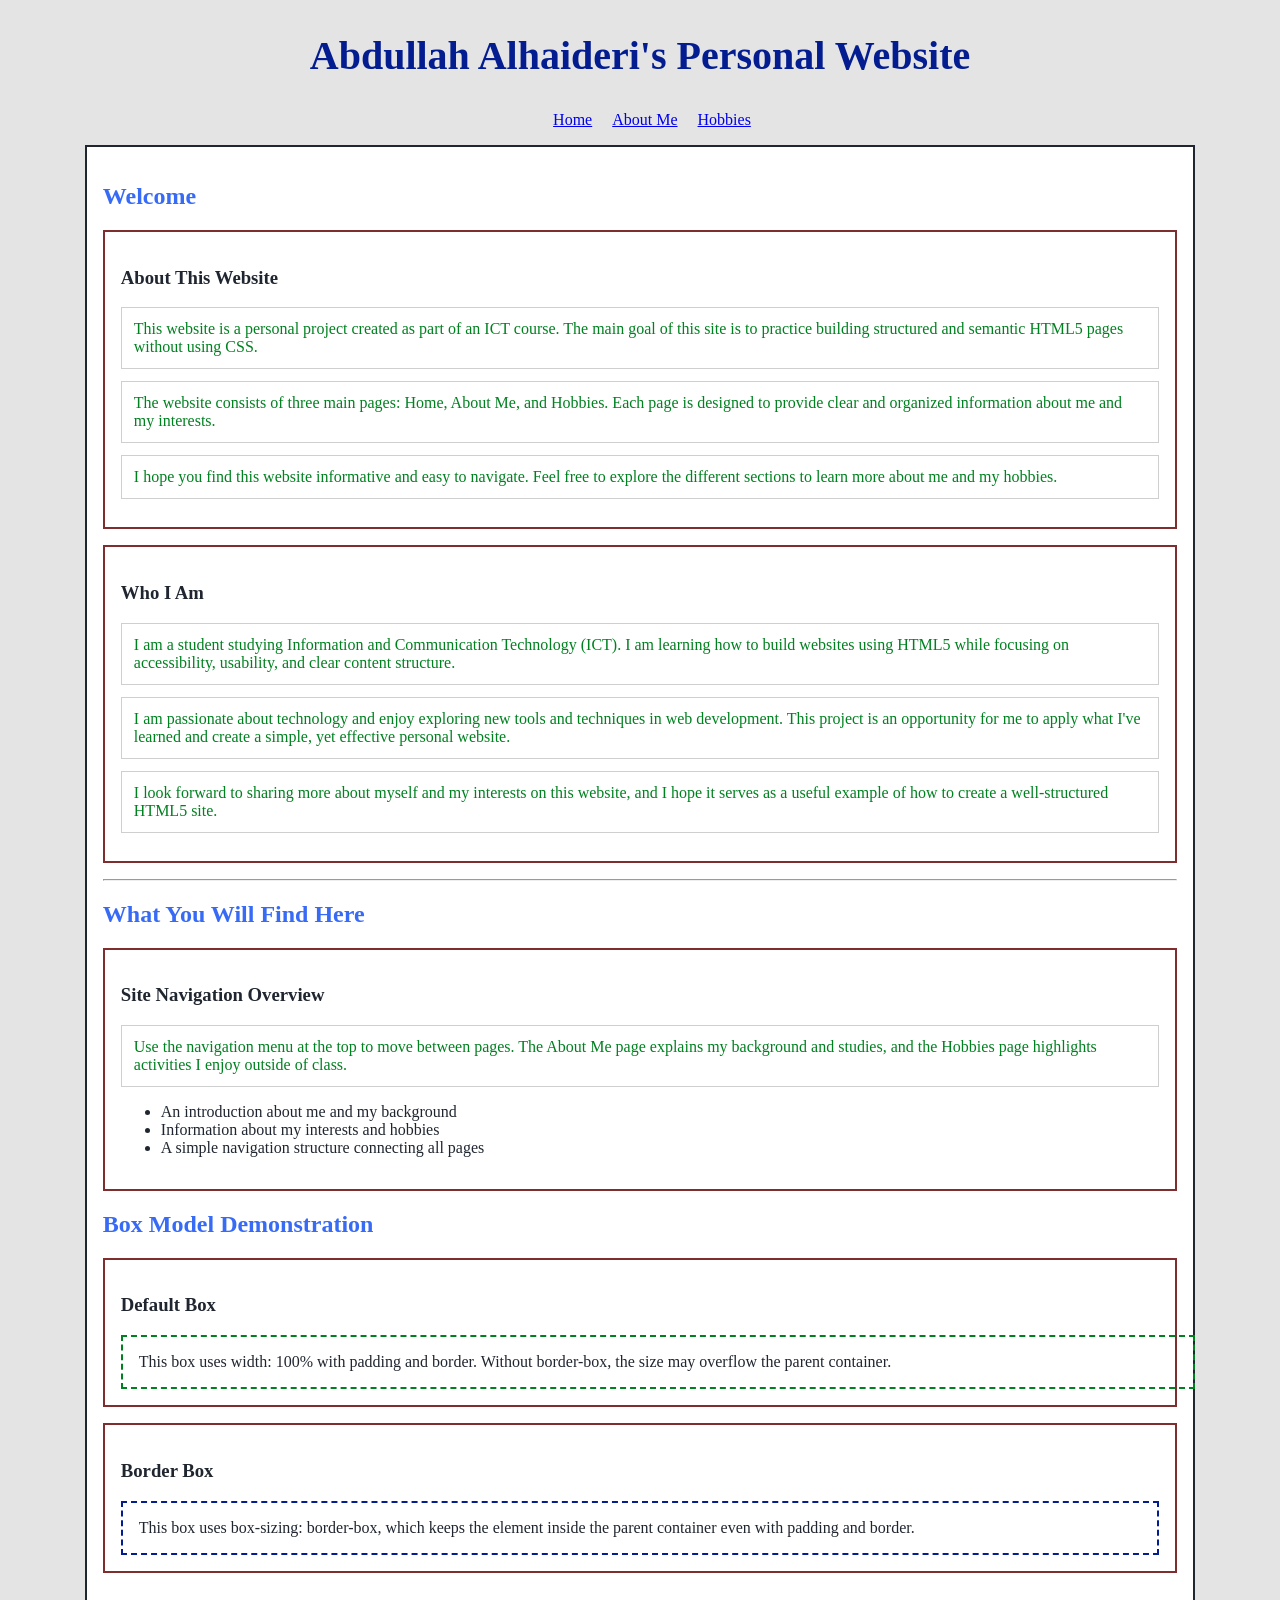
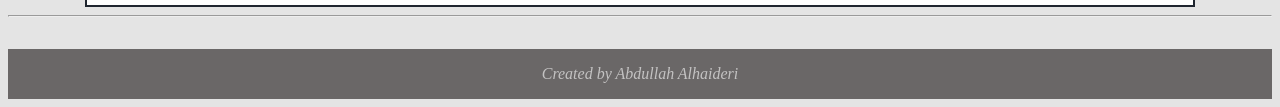
==== index.html @ c64aefee "added margins and borders" ====
<!DOCTYPE html>
<html lang="en">
<head>
    <meta charset="UTF-8">
    <meta name="viewport" content="width=device-width, initial-scale=1.0">
    <meta name="author" content="Abdullah Alhaideri">
    <meta name="description" content="A simple personal website built with HTML5 semantic elements.">
    <title>Abdullah Alhaideri - Home</title>
    <base href="https://abod859.github.io/web_dev_2026/">
    <link rel="stylesheet" href="css/style.css">
</head>


<body>
     <header>

        <h1>Abdullah Alhaideri's Personal Website</h1>
        <nav>
            <ul>
            <li><a href="index.html">Home</a></li> 
            <li><a href="about.html">About Me</a></li>  
            <li><a href="hobbies.html">Hobbies</a></li> 
            </ul>
        </nav>
    </header>
    

    <main>
        <article>
            <header>
                <h2>Welcome</h2>
            </header>

            <section>
                <h3>About This Website</h3>
                <p>
                    This website is a personal project created as part of an ICT course. The main goal of this site
                    is to practice building structured and semantic HTML5 pages without using CSS.
                </p>
                <p>
                    The website consists of three main pages: Home, About Me, and Hobbies. Each page is designed to
                    provide clear and organized information about me and my interests.
                </p>
                <p>
                    I hope you find this website informative and easy to navigate. Feel free to explore the different
                    sections to learn more about me and my hobbies.
                </p>
            </section>

            <section>
                <h3>Who I Am</h3>
                <p>
                    I am a student studying Information and Communication Technology (ICT). I am learning how to build
                    websites using HTML5 while focusing on accessibility, usability, and clear content structure.
                </p>
                <p>
                    I am passionate about technology and enjoy exploring new tools and techniques in web development.
                    This project is an opportunity for me to apply what I've learned and create a simple, yet effective
                    personal website.
                </p>
                <p>
                    I look forward to sharing more about myself and my interests on this website, and I hope it serves
                    as a useful example of how to create a well-structured HTML5 site.
                </p>

            </section>
        </article>
        <hr>
        <article>
            <header>
                <h2>What You Will Find Here</h2>
            </header>

            <section>
                <h3>Site Navigation Overview</h3>
                <p>
                    Use the navigation menu at the top to move between pages. 
                    The About Me page explains my background and studies, and the Hobbies page highlights activities I enjoy outside of class.
                </p>
                <ul>
                    <li>An introduction about me and my background</li>
                    <li>Information about my interests and hobbies</li>
                    <li>A simple navigation structure connecting all pages</li>
                </ul>
            </section>
        </article>

           <header>
        <h2>Box Model Demonstration</h2>
            </header>

        <section>
         <h3>Default Box</h3>
        <div class="child-default">
          This box uses width: 100% with padding and border. Without border-box, the size may overflow the parent container.
         </div>
         </section>

         <section>
      <h3>Border Box</h3>
         <div class="child-borderbox">
      This box uses box-sizing: border-box, which keeps the element inside the parent container even with padding and border.
        </div>
        </section>

        </article>
    </main>
    <hr>
    <footer>
        <address>
            Created by Abdullah Alhaideri<br>              
        </address>
    </footer>
</body>
</html>
---- css/style.css ----
body {
  background-color: #e4e4e4fd;
  color: #202630;
  font-size: 1rem; 
}

h1 {
  color: #031d91;
  font-size: 2.5rem;
  font-weight: bold;
  text-align: center;
  margin: 2rem 0;
}

h2 {
  color: #0746f3ce;
}




nav a:hover{
  color: #a84f25;

}



nav > ul {
  background-color: #e4e4e4fd;
  list-style-type: none;
  text-align: center;
}
nav > ul > li {
  display: inline-block;
  margin-right: 1rem;
}



.highlight {
  background-color: #ffffff;
  color: #7c2d12;
}

#site-title {
  color: #7e2e2e;
}



/*
* {
  border: 1px solid black;
}
*/


main {
  width: 85%;
  margin: 0 auto;
  border: 2px solid #202630;
  padding: 1rem;
  background-color: #ffffff;
}


/* Section boxes
*/

section {
  border: 2px solid #7e2e2e;
  padding: 1rem;
  margin: 1rem 0;
}


/* Paragraph spacing example
*/

p {
  border: 1px solid #cfcfcf;
  padding: 0.75rem;
  margin: 0.75rem 0;
  color: #008120;

}



.nested-demo {
  border: 2px solid #0746f3ce;
  padding: 1rem;
  margin: 1rem 0;
  background-color: #f9fafb;
}


.child-default {
  width: 100%;
  padding: 1rem;
  border: 2px dashed #008120;
}


/* Using border-box */

.child-borderbox {
  width: 100%;
  padding: 1rem;
  border: 2px dashed #031d91;
  box-sizing: border-box;
}



/* Footer styling */
footer {
  background-color: #0803038c;
  color: #ffffff99;
  text-align: center;
  margin: 2rem 0 0 0;
  padding: 1rem;
}
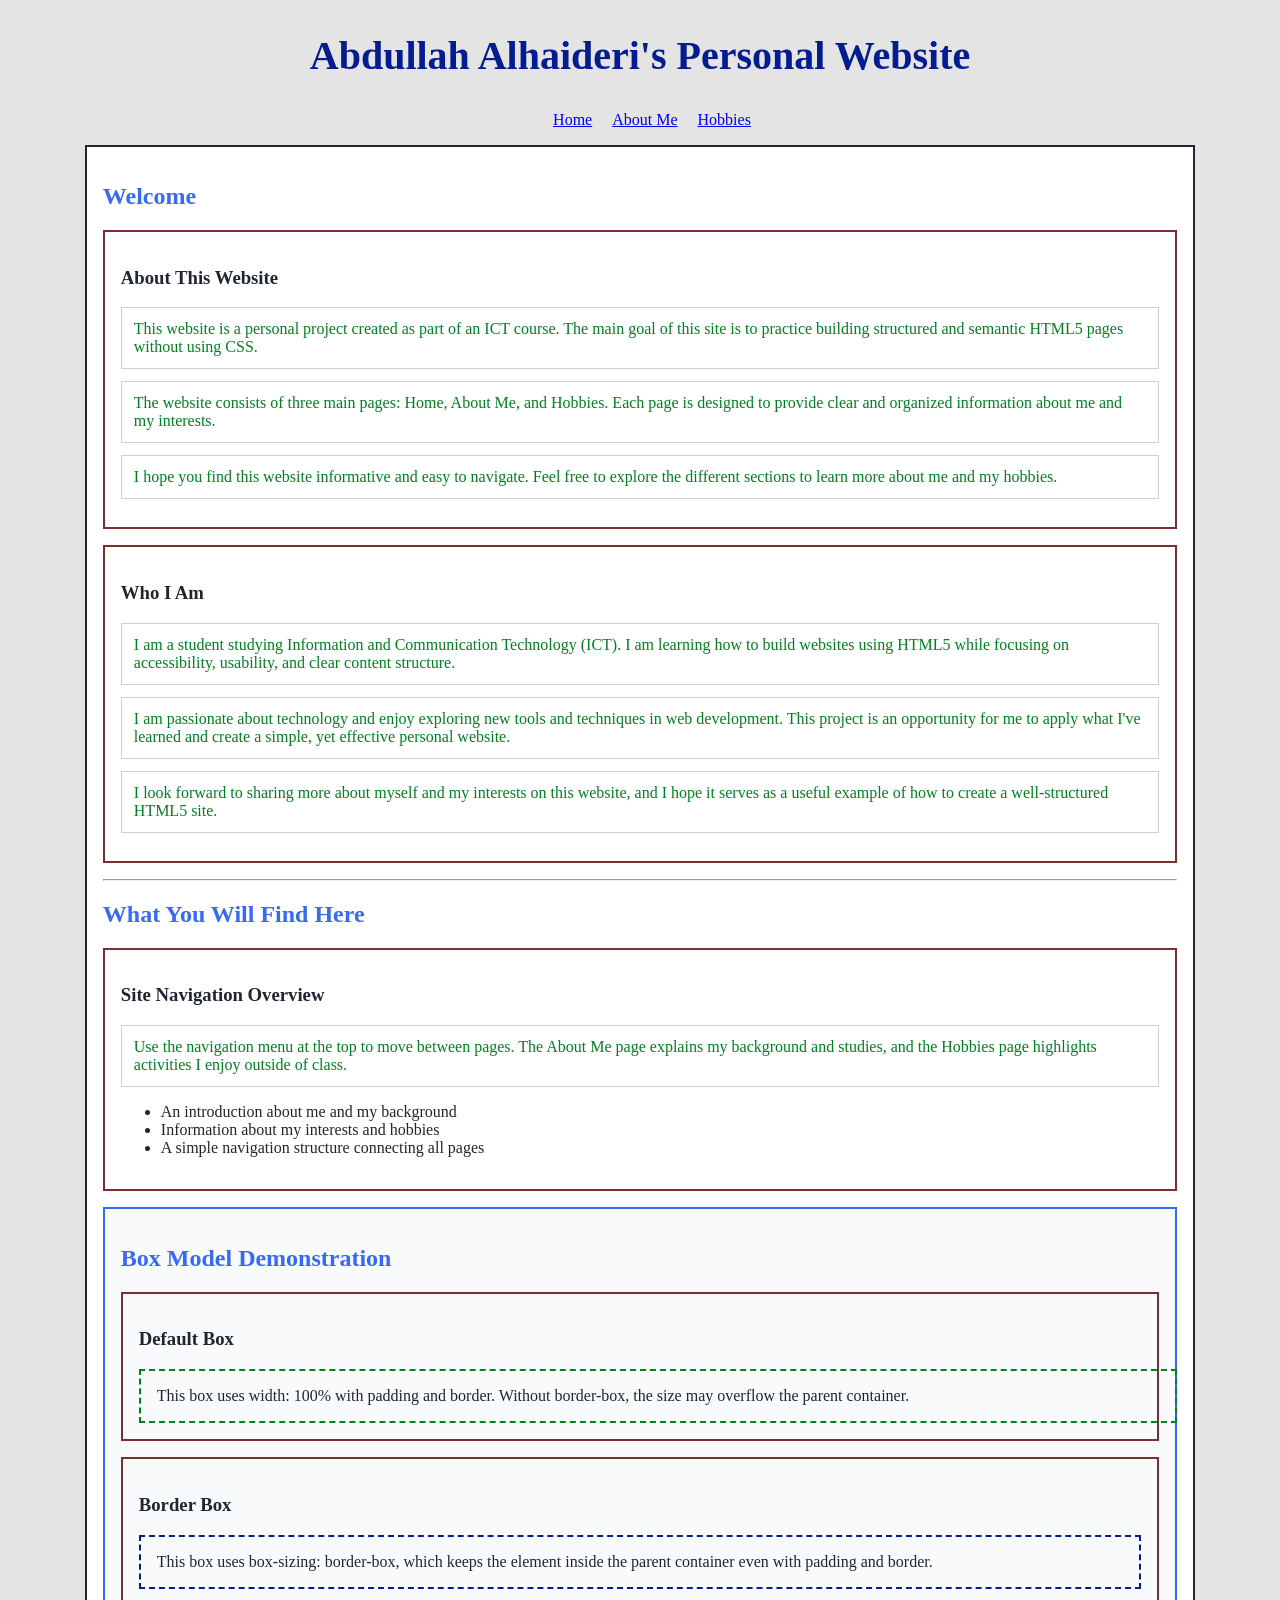
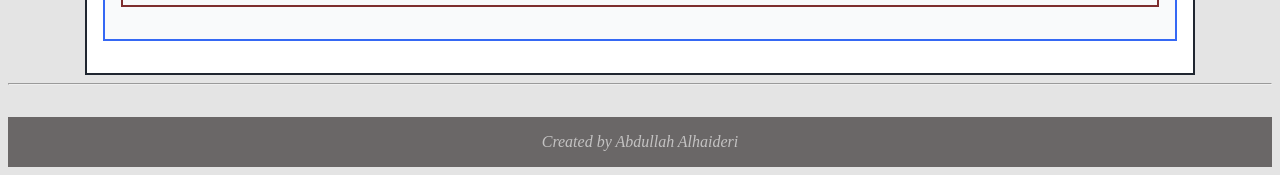
==== commit a77c79cb: "update" ====
--- a/index.html
+++ b/index.html
@@ -85,6 +85,7 @@
             </section>
         </article>
 
+        <article class="nested-demo">
            <header>
         <h2>Box Model Demonstration</h2>
             </header>
@@ -102,8 +103,8 @@
       This box uses box-sizing: border-box, which keeps the element inside the parent container even with padding and border.
         </div>
         </section>
+        </article>
 
-        </article>
     </main>
     <hr>
     <footer>
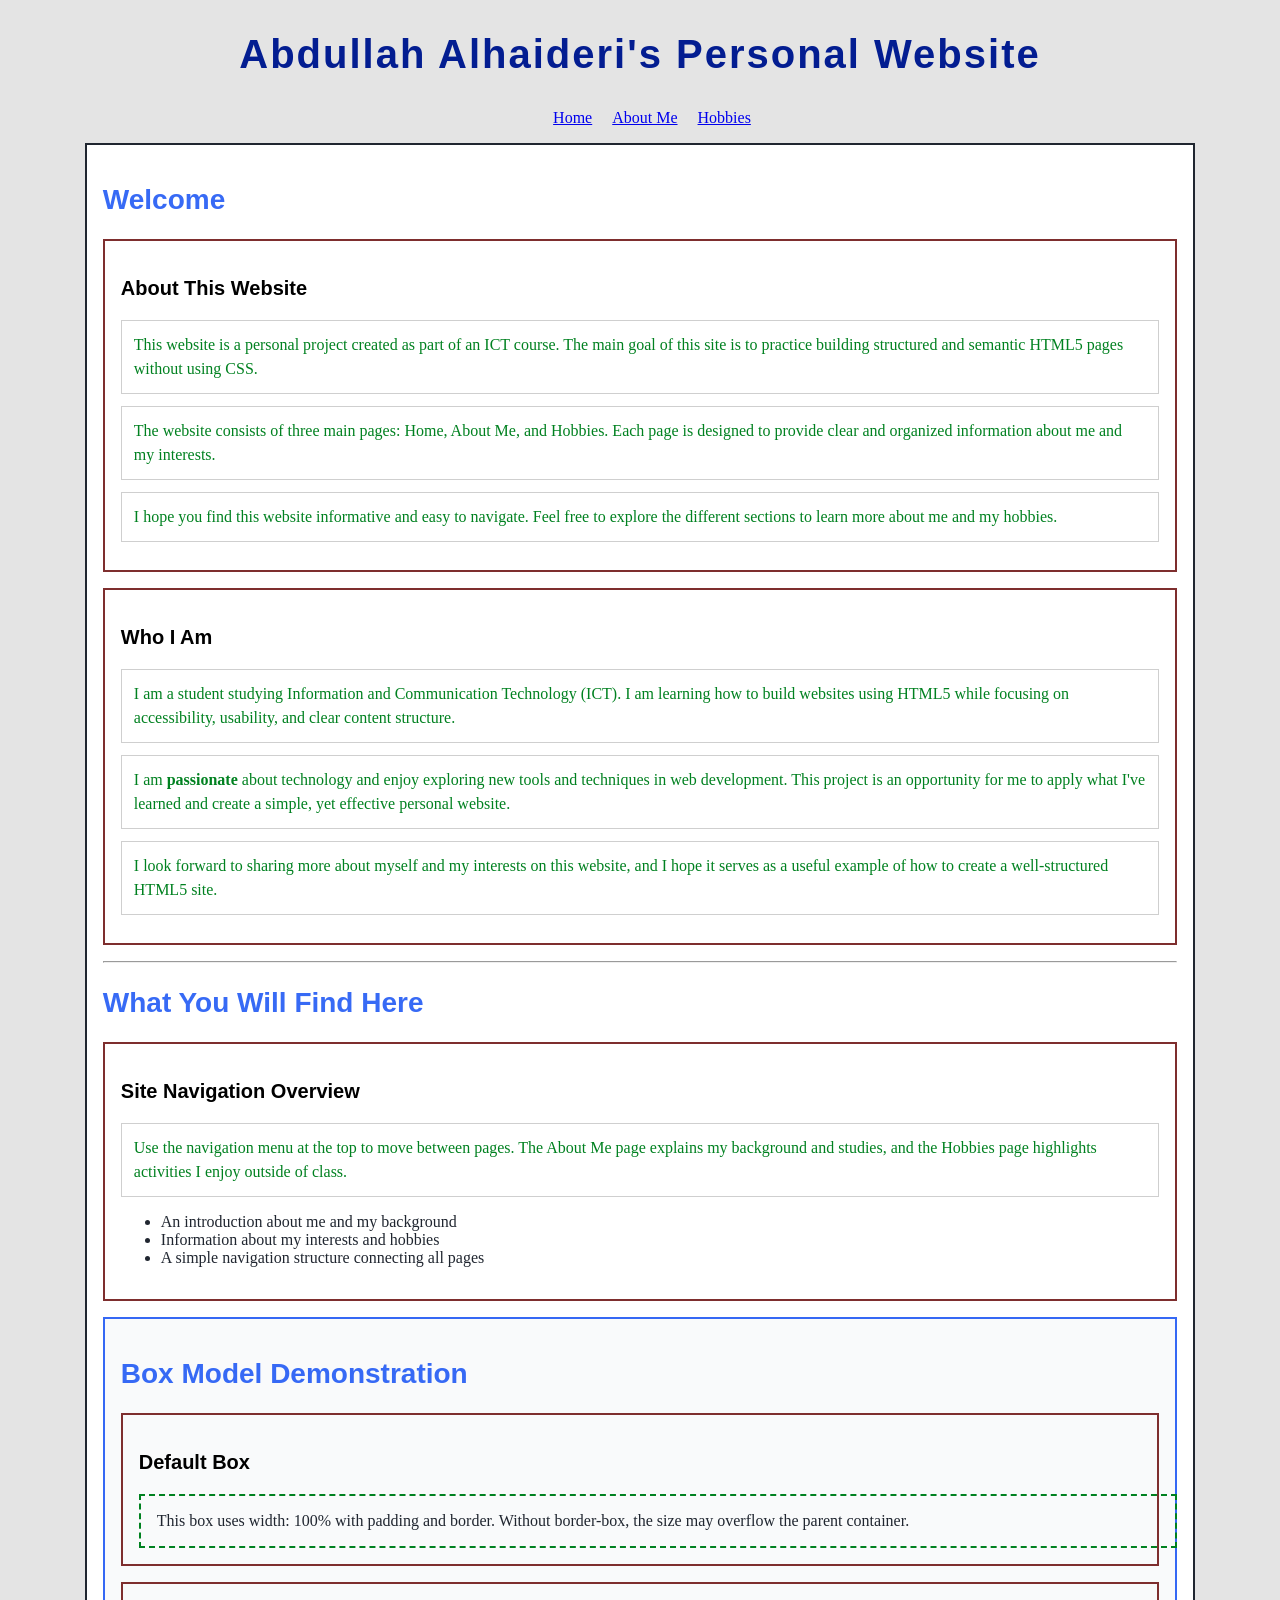
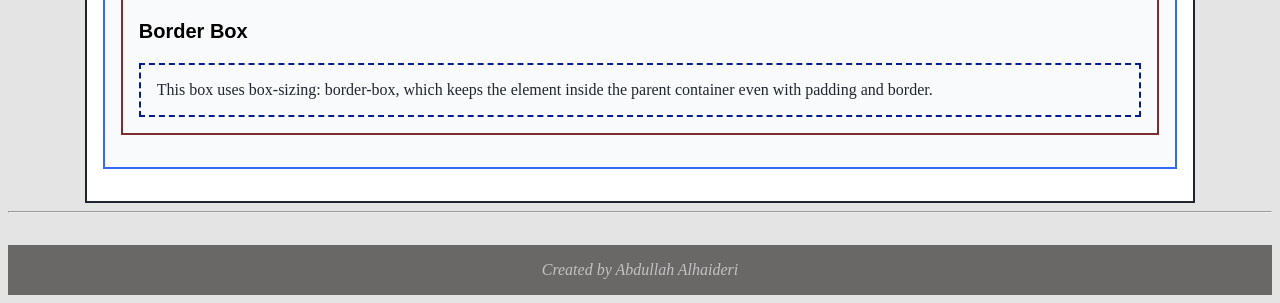
==== commit 54e69ce4: "Typography and Font Styles" ====
--- a/index.html
+++ b/index.html
@@ -54,7 +54,7 @@
                     websites using HTML5 while focusing on accessibility, usability, and clear content structure.
                 </p>
                 <p>
-                    I am passionate about technology and enjoy exploring new tools and techniques in web development.
+                    I am <strong>passionate</strong> about technology and enjoy exploring new tools and techniques in web development.
                     This project is an opportunity for me to apply what I've learned and create a simple, yet effective
                     personal website.
                 </p>
--- a/css/style.css
+++ b/css/style.css
@@ -1,10 +1,16 @@
 
 
-
+html {
+  font-size: 100%;
+  font-family: Georgia, 'Times New Roman', Times, serif;
+}
 body {
   background-color: #e4e4e4fd;
   color: #202630;
   font-size: 1rem; 
+}
+h1, h2, h3 {
+  font-family: Arial, Helvetica, sans-serif;
 }
 
 h1 {
@@ -13,18 +19,38 @@
   font-weight: bold;
   text-align: center;
   margin: 2rem 0;
+  letter-spacing: 0.05em;
+  
 }
 
 h2 {
   color: #0746f3ce;
+  font-size: 1.75rem;
+  font-weight: bold;
 }
 
+h3 {
+  color: #000000;
+  font-size: 1.25rem;
+  font-weight: bold;
+}
 
+/* Paragraph spacing example
+*/
+
+p {
+  border: 1px solid #cfcfcf;
+  padding: 0.75rem;
+  margin: 0.75rem 0;
+  color: #008120;
+  line-height: 1.5;
+
+}
 
 
 nav a:hover{
   color: #a84f25;
-
+  text-decoration: underline;
 }
 
 
@@ -33,6 +59,7 @@
   background-color: #e4e4e4fd;
   list-style-type: none;
   text-align: center;
+
 }
 nav > ul > li {
   display: inline-block;
@@ -68,6 +95,7 @@
 }
 
 
+
 /* Section boxes
 */
 
@@ -77,16 +105,18 @@
   margin: 1rem 0;
 }
 
+figure {
+  margin: 1rem 0;
+}
 
-/* Paragraph spacing example
-*/
-
-p {
-  border: 1px solid #cfcfcf;
-  padding: 0.75rem;
-  margin: 0.75rem 0;
-  color: #008120;
-
+picture {
+  display: block;
+}
+img {
+  max-width: 481px;
+  height: auto;
+  display: block;
+  margin: 1rem auto;
 }
 
 
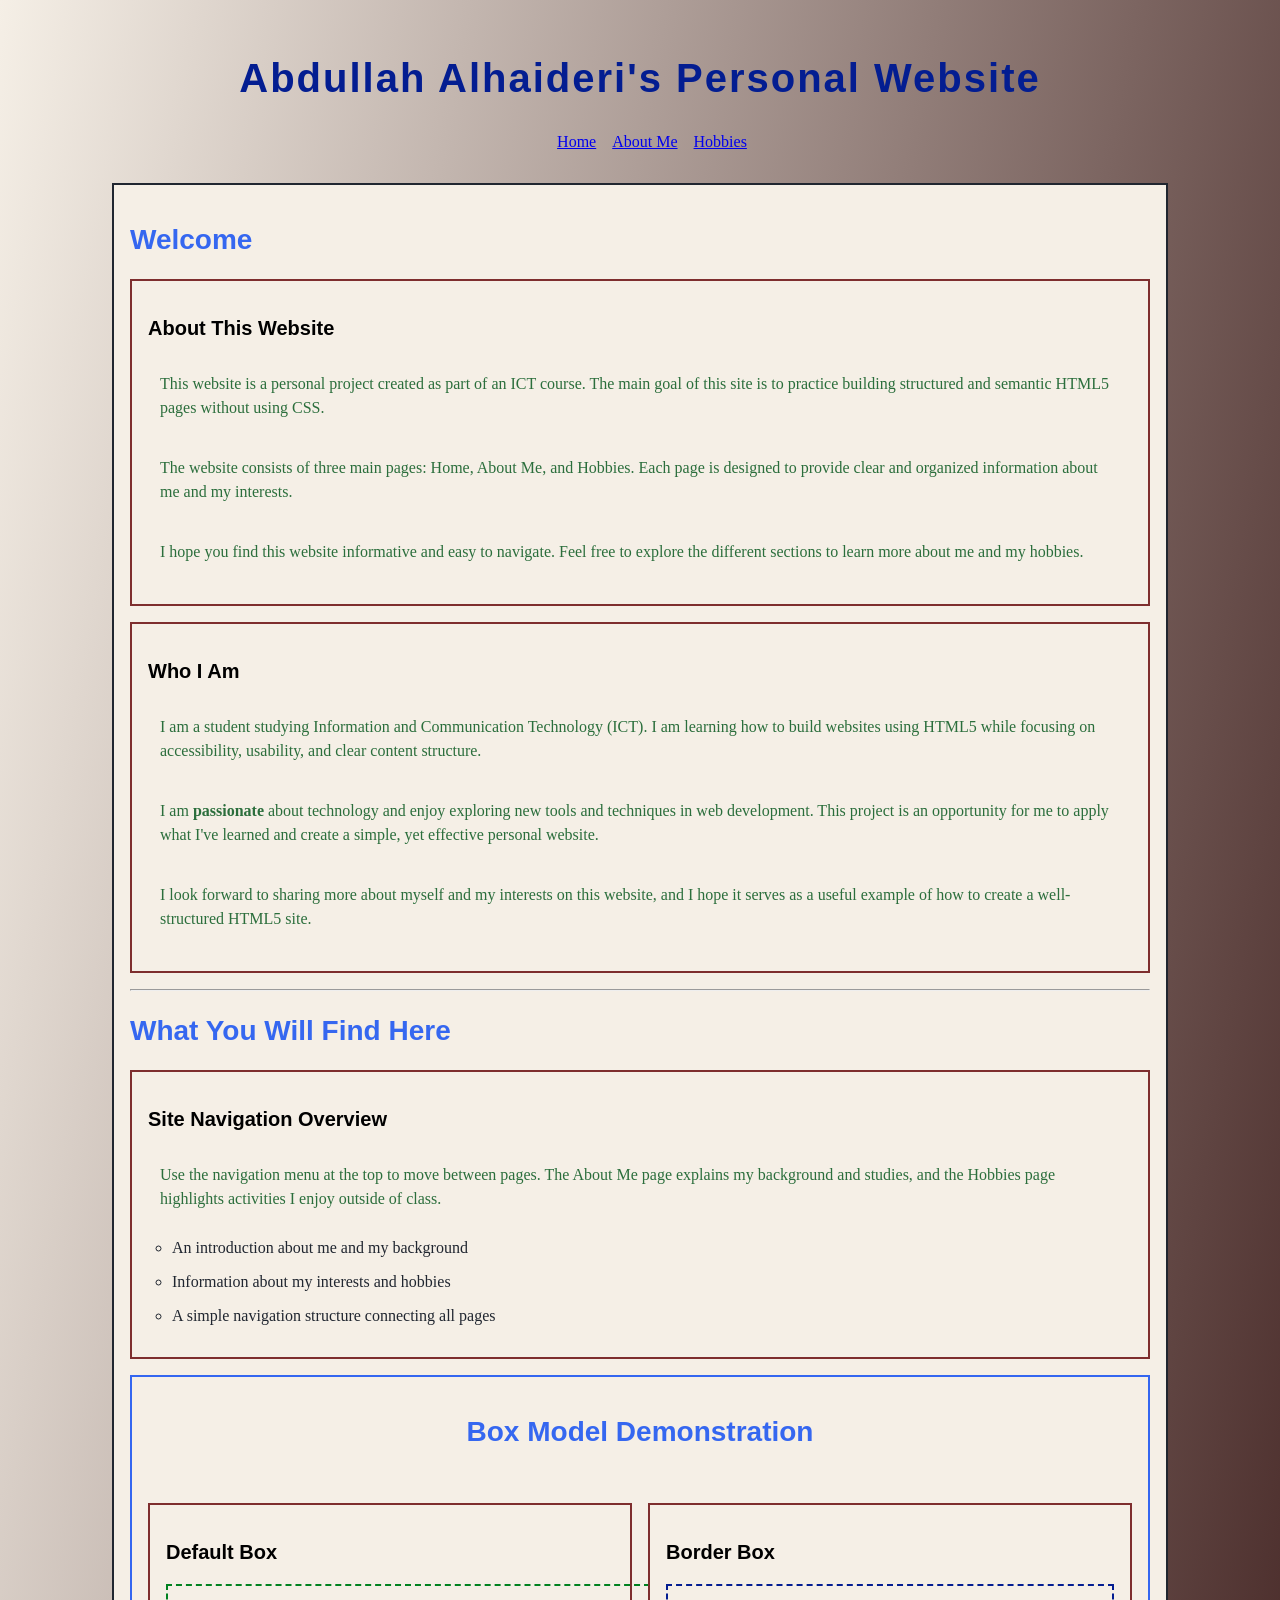
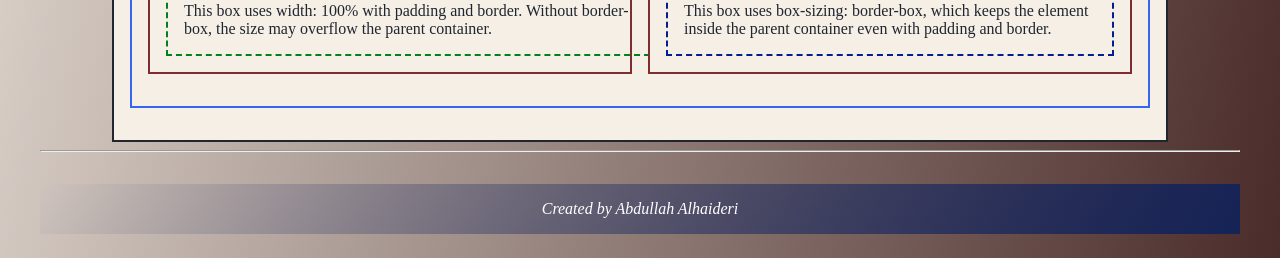
==== commit 4f037129: "Added structured data for index in JSON-LD" ====
--- a/index.html
+++ b/index.html
@@ -8,6 +8,45 @@
     <title>Abdullah Alhaideri - Home</title>
     <base href="https://abod859.github.io/web_dev_2026/">
     <link rel="stylesheet" href="css/style.css">
+    
+    <script type="application/ld+json">
+{
+  "@context": "https://schema.org",
+  "@type": "WebSite",
+  "name": "Abdullah Alhaideri's Personal Website",
+  "url": "https://abod859.github.io/web_dev_2026/",
+  "description": "A personal website built with HTML5 semantic elements as part of an ICT course.",
+  "author": {
+    "@type": "Person",
+    "name": "Abdullah Alhaideri"
+  },
+  "keywords": [
+    "HTML5",
+    "ICT",
+    "web development",
+    "semantic web",
+    "personal website"
+  ],
+  "hasPart": [
+    {
+      "@type": "WebPage",
+      "name": "Home",
+      "url": "https://abod859.github.io/web_dev_2026/index.html"
+    },
+    {
+      "@type": "WebPage",
+      "name": "About Me",
+      "url": "https://abod859.github.io/web_dev_2026/about.html"
+    },
+    {
+      "@type": "WebPage",
+      "name": "Hobbies",
+      "url": "https://abod859.github.io/web_dev_2026/hobbies.html"
+    }
+  ]
+}
+</script>
+    
 </head>
 
 
--- a/css/style.css
+++ b/css/style.css
@@ -1,14 +1,23 @@
 
-
+/* Global styles
+*/
 html {
   font-size: 100%;
   font-family: Georgia, 'Times New Roman', Times, serif;
 }
+
+/* Body styling with gradient background and padding
+*/
 body {
-  background-color: #e4e4e4fd;
+  background: linear-gradient(100deg, #f5efe6, #4A2c2a);
   color: #202630;
+  padding: 1rem 2rem;
   font-size: 1rem; 
 }
+
+
+/* Heading styles with different colors and font sizes
+*/
 h1, h2, h3 {
   font-family: Arial, Helvetica, sans-serif;
 }
@@ -39,10 +48,9 @@
 */
 
 p {
-  border: 1px solid #cfcfcf;
   padding: 0.75rem;
   margin: 0.75rem 0;
-  color: #008120;
+  color: #2b6e3c;
   line-height: 1.5;
 
 }
@@ -54,20 +62,37 @@
 }
 
 
-
 nav > ul {
-  background-color: #e4e4e4fd;
   list-style-type: none;
   text-align: center;
-
-}
+  background: none;
+  display: flex;
+  flex-wrap: wrap;
+  justify-content: center;
+  gap: 1rem;  
+
+}
+
+/* Displaying navigation items inline with spacing
+*/
 nav > ul > li {
   display: inline-block;
-  margin-right: 1rem;
-}
-
-
-
+  margin-right: 0;
+}
+
+/* List styling experiment */
+
+ul {
+  list-style-type: circle;
+  padding-left: 1.5rem;
+}
+
+ul li {
+  margin-bottom: 1rem;
+}
+
+/* Highlight class for special text styling
+*/
 .highlight {
   background-color: #ffffff;
   color: #7c2d12;
@@ -85,14 +110,34 @@
 }
 */
 
-
+/* Main content styling with centered layout and borders
+*/
 main {
   width: 85%;
   margin: 0 auto;
   border: 2px solid #202630;
   padding: 1rem;
-  background-color: #ffffff;
-}
+  background-color: #f5efe6;
+}
+
+/* About section with flexbox layout and responsive design
+*/
+.about-flex {
+  display: flex;
+  flex-wrap: wrap;
+  gap: 1rem;
+}
+
+.about-flex > header {
+  width: 100%;
+  text-align: center;
+  color: #0746f3ce;
+}
+
+.about-flex > section {
+  flex: 1 1 18rem;
+}
+
 
 
 
@@ -103,10 +148,13 @@
   border: 2px solid #7e2e2e;
   padding: 1rem;
   margin: 1rem 0;
-}
-
+  background-color: #f5efe6;
+}
+
+/* Figure and image styling with borders and responsive design
+*/
 figure {
-  margin: 1rem 0;
+  padding: 0.5rem;
 }
 
 picture {
@@ -117,18 +165,37 @@
   height: auto;
   display: block;
   margin: 1rem auto;
-}
-
-
-
+  border: 5px dotted #5c5b5bf3;
+  border-radius: 20px;
+
+}
+
+
+/* Nested demo section with flexbox layout and different border styles
+*/
 .nested-demo {
   border: 2px solid #0746f3ce;
   padding: 1rem;
   margin: 1rem 0;
-  background-color: #f9fafb;
-}
-
-
+  background-color: #f5efe6;
+  display: flex;
+  flex-wrap: wrap;
+  gap: 1rem;
+}
+
+.nested-demo > header {
+  width: 100%;
+  text-align: center;
+  color: #0746f3ce;
+}
+
+.nested-demo > section {
+  flex: 1 1 18rem;
+}
+
+
+/* Default box model with content-box
+*/
 .child-default {
   width: 100%;
   padding: 1rem;
@@ -149,9 +216,11 @@
 
 /* Footer styling */
 footer {
-  background-color: #0803038c;
-  color: #ffffff99;
+  background: linear-gradient(135deg, #1a1a2e00, #09205fd2);
+  color: #ffffff;
   text-align: center;
   margin: 2rem 0 0 0;
   padding: 1rem;
-}+  
+}
+
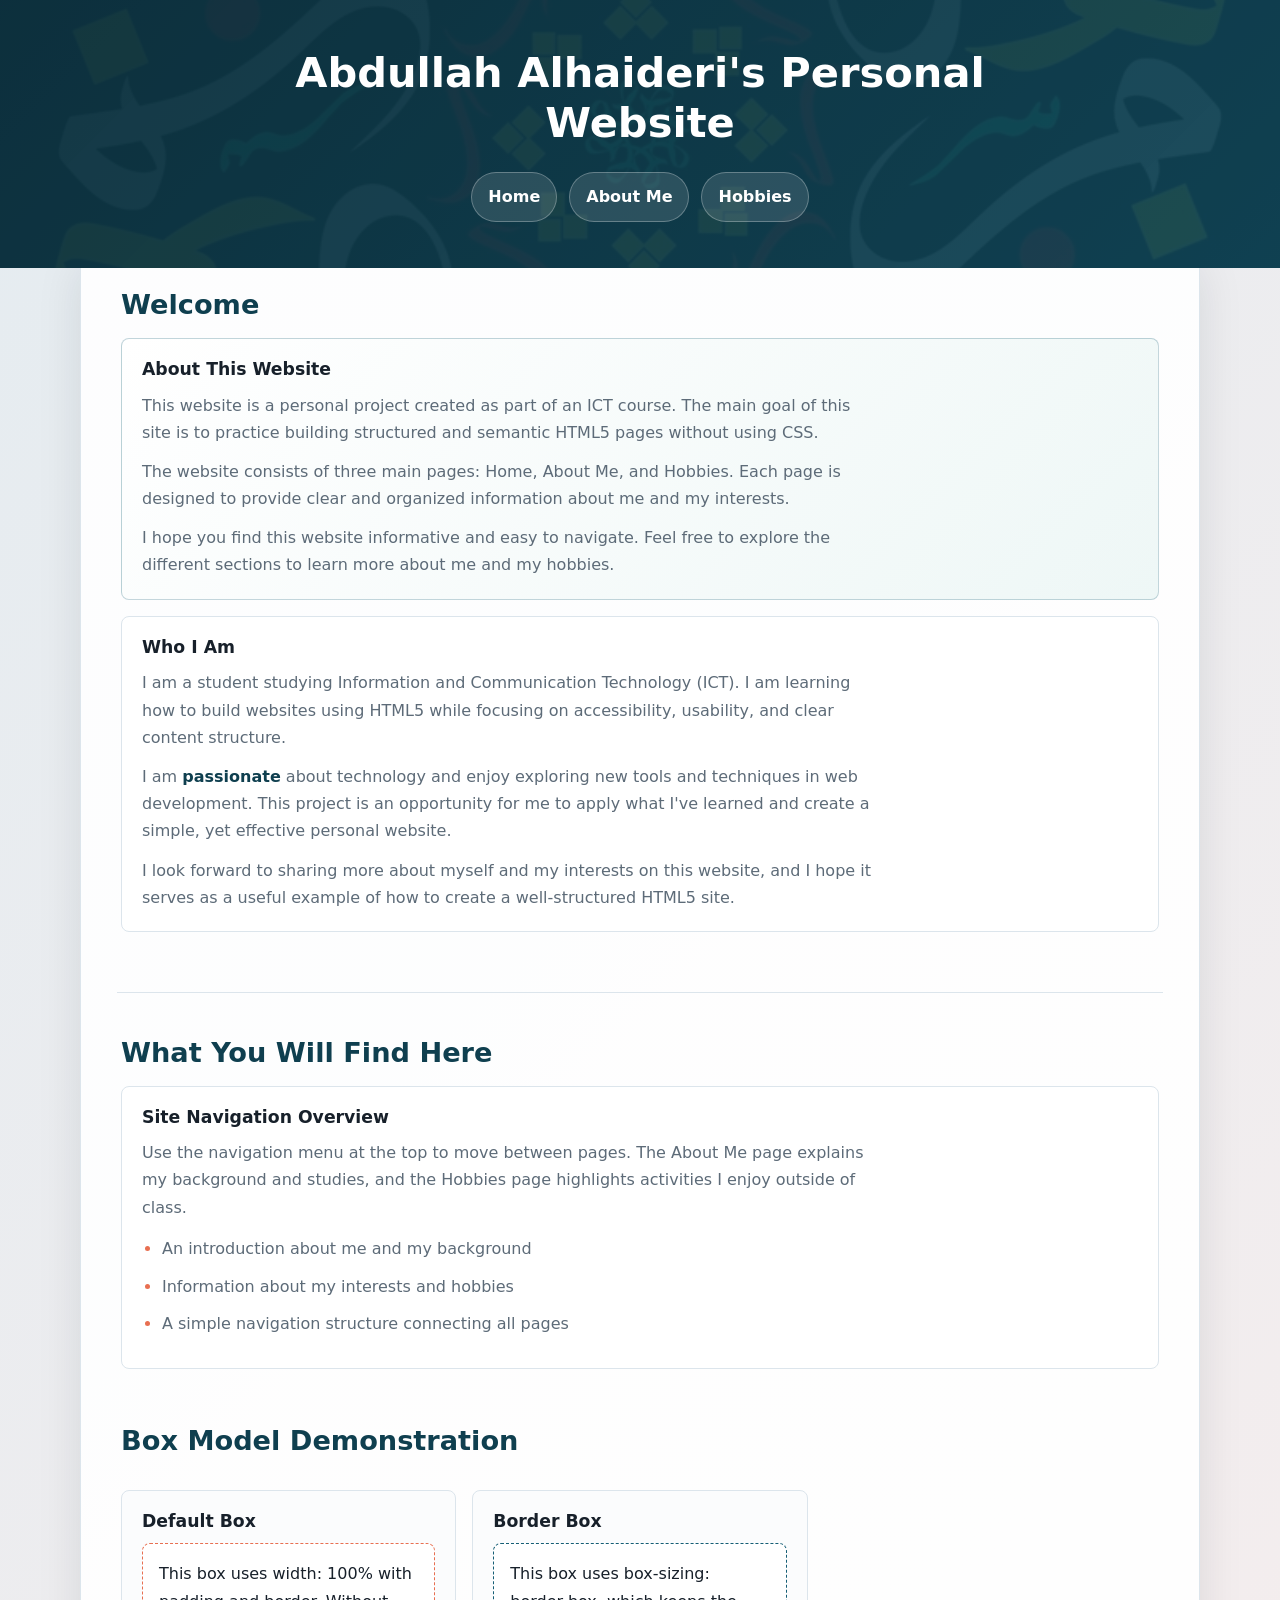
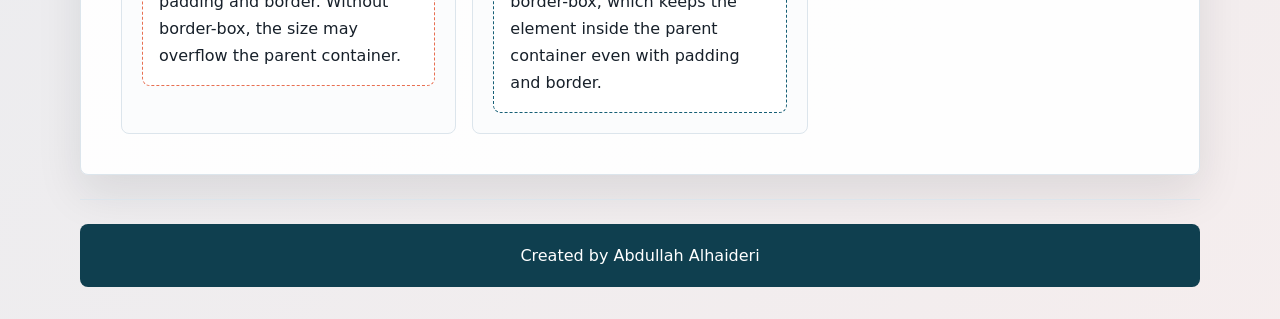
==== commit c752f55b: "CSS update" ====
--- a/index.html
+++ b/index.html
@@ -6,7 +6,6 @@
     <meta name="author" content="Abdullah Alhaideri">
     <meta name="description" content="A simple personal website built with HTML5 semantic elements.">
     <title>Abdullah Alhaideri - Home</title>
-    <base href="https://abod859.github.io/web_dev_2026/">
     <link rel="stylesheet" href="css/style.css">
     
     <script type="application/ld+json">
@@ -152,4 +151,4 @@
         </address>
     </footer>
 </body>
-</html>+</html>
--- a/css/style.css
+++ b/css/style.css
@@ -1,226 +1,331 @@
-
-/* Global styles
-*/
+/* Modern personal website design */
+:root {
+  --bg: #f6f8fb;
+  --surface: #ffffff;
+  --surface-soft: #eef7f6;
+  --text: #17202a;
+  --muted: #5d6b78;
+  --primary: #155e75;
+  --primary-dark: #0f3f4f;
+  --accent: #e86f51;
+  --line: #dce5ec;
+  --shadow: 0 18px 45px rgba(23, 32, 42, 0.1);
+  --radius: 8px;
+}
+
+* {
+  box-sizing: border-box;
+}
+
 html {
   font-size: 100%;
-  font-family: Georgia, 'Times New Roman', Times, serif;
-}
-
-/* Body styling with gradient background and padding
-*/
+  font-family: Inter, ui-sans-serif, system-ui, -apple-system, BlinkMacSystemFont, "Segoe UI", Arial, sans-serif;
+  scroll-behavior: smooth;
+}
+
 body {
-  background: linear-gradient(100deg, #f5efe6, #4A2c2a);
-  color: #202630;
-  padding: 1rem 2rem;
-  font-size: 1rem; 
-}
-
-
-/* Heading styles with different colors and font sizes
-*/
-h1, h2, h3 {
-  font-family: Arial, Helvetica, sans-serif;
+  min-height: 100vh;
+  margin: 0;
+  background:
+    linear-gradient(135deg, rgba(21, 94, 117, 0.08), rgba(232, 111, 81, 0.08)),
+    var(--bg);
+  color: var(--text);
+  font-size: 1rem;
+  line-height: 1.7;
+}
+
+body > header {
+  position: relative;
+  overflow: hidden;
+  padding: 3rem 1.5rem 2.25rem;
+  color: #ffffff;
+  text-align: center;
+  background:
+    linear-gradient(135deg, rgba(15, 63, 79, 0.96), rgba(21, 94, 117, 0.92)),
+    url("../media/calligraphy_large.jpg") center / cover;
+}
+
+body > header::before {
+  content: "";
+  position: absolute;
+  inset: 0;
+  background: rgba(9, 24, 32, 0.35);
+}
+
+body > header > * {
+  position: relative;
+  z-index: 1;
+}
+
+h1,
+h2,
+h3 {
+  margin: 0;
+  color: var(--text);
+  line-height: 1.2;
 }
 
 h1 {
-  color: #031d91;
-  font-size: 2.5rem;
-  font-weight: bold;
-  text-align: center;
-  margin: 2rem 0;
-  letter-spacing: 0.05em;
-  
+  max-width: 48rem;
+  margin: 0 auto 1.5rem;
+  color: #ffffff;
+  font-size: 2.6rem;
+  font-weight: 800;
 }
 
 h2 {
-  color: #0746f3ce;
-  font-size: 1.75rem;
-  font-weight: bold;
+  color: var(--primary-dark);
+  font-size: 1.7rem;
+  font-weight: 750;
 }
 
 h3 {
-  color: #000000;
-  font-size: 1.25rem;
-  font-weight: bold;
-}
-
-/* Paragraph spacing example
-*/
-
-p {
-  padding: 0.75rem;
-  margin: 0.75rem 0;
-  color: #2b6e3c;
-  line-height: 1.5;
-
-}
-
-
-nav a:hover{
-  color: #a84f25;
-  text-decoration: underline;
-}
-
+  color: var(--text);
+  font-size: 1.08rem;
+  font-weight: 700;
+}
 
 nav > ul {
-  list-style-type: none;
-  text-align: center;
-  background: none;
   display: flex;
   flex-wrap: wrap;
   justify-content: center;
-  gap: 1rem;  
-
-}
-
-/* Displaying navigation items inline with spacing
-*/
-nav > ul > li {
-  display: inline-block;
-  margin-right: 0;
-}
-
-/* List styling experiment */
+  gap: 0.75rem;
+  margin: 0;
+  padding: 0;
+  list-style: none;
+}
+
+nav a {
+  display: inline-flex;
+  align-items: center;
+  min-height: 2.75rem;
+  padding: 0.65rem 1rem;
+  border: 1px solid rgba(255, 255, 255, 0.28);
+  border-radius: 999px;
+  color: #ffffff;
+  font-weight: 700;
+  text-decoration: none;
+  background: rgba(255, 255, 255, 0.12);
+  transition: transform 180ms ease, background-color 180ms ease, border-color 180ms ease;
+}
+
+nav a:hover,
+nav a:focus-visible {
+  color: #ffffff;
+  background: rgba(255, 255, 255, 0.22);
+  border-color: rgba(255, 255, 255, 0.65);
+  text-decoration: none;
+  transform: translateY(-2px);
+}
+
+main {
+  width: min(1120px, calc(100% - 2rem));
+  margin: -1.25rem auto 0;
+  padding: 1.25rem;
+  border: 1px solid var(--line);
+  border-radius: var(--radius);
+  background: rgba(255, 255, 255, 0.92);
+  box-shadow: var(--shadow);
+}
+
+article {
+  padding: 1.25rem;
+}
+
+article > header {
+  margin-bottom: 1rem;
+}
+
+section {
+  margin: 1rem 0;
+  padding: 1.25rem;
+  border: 1px solid var(--line);
+  border-radius: var(--radius);
+  background: var(--surface);
+}
+
+article:first-child section:first-of-type {
+  border-color: rgba(21, 94, 117, 0.25);
+  background: linear-gradient(135deg, #ffffff, var(--surface-soft));
+}
+
+p {
+  max-width: 72ch;
+  margin: 0.75rem 0 0;
+  padding: 0;
+  color: var(--muted);
+}
+
+strong,
+em,
+i {
+  color: var(--primary-dark);
+}
 
 ul {
-  list-style-type: circle;
-  padding-left: 1.5rem;
+  margin: 0.9rem 0 0;
+  padding-left: 1.25rem;
 }
 
 ul li {
-  margin-bottom: 1rem;
-}
-
-/* Highlight class for special text styling
-*/
+  margin-bottom: 0.65rem;
+  color: var(--muted);
+}
+
+main ul li::marker {
+  color: var(--accent);
+}
+
+hr {
+  width: min(1120px, calc(100% - 2rem));
+  height: 1px;
+  margin: 1.5rem auto;
+  border: 0;
+  background: var(--line);
+}
+
 .highlight {
-  background-color: #ffffff;
-  color: #7c2d12;
+  border-radius: 0.35rem;
+  color: var(--primary-dark);
+  background-color: #fff3ed;
 }
 
 #site-title {
-  color: #7e2e2e;
-}
-
-
-
-/*
-* {
-  border: 1px solid black;
-}
-*/
-
-/* Main content styling with centered layout and borders
-*/
-main {
-  width: 85%;
-  margin: 0 auto;
-  border: 2px solid #202630;
+  color: var(--primary-dark);
+}
+
+.about-flex,
+.nested-demo {
+  display: grid;
+  grid-template-columns: repeat(3, minmax(0, 1fr));
+  gap: 1rem;
+  margin: 0;
+  padding: 1.25rem;
+  border: 0;
+  background: transparent;
+}
+
+.about-flex > header,
+.nested-demo > header {
+  grid-column: 1 / -1;
+  text-align: left;
+}
+
+.about-flex > section,
+.nested-demo > section {
+  margin: 0;
+}
+
+.nested-demo > section {
+  background: #fbfcfd;
+}
+
+.child-default,
+.child-borderbox {
+  width: 100%;
+  margin-top: 0.75rem;
   padding: 1rem;
-  background-color: #f5efe6;
-}
-
-/* About section with flexbox layout and responsive design
-*/
-.about-flex {
-  display: flex;
-  flex-wrap: wrap;
-  gap: 1rem;
-}
-
-.about-flex > header {
-  width: 100%;
-  text-align: center;
-  color: #0746f3ce;
-}
-
-.about-flex > section {
-  flex: 1 1 18rem;
-}
-
-
-
-
-/* Section boxes
-*/
-
-section {
-  border: 2px solid #7e2e2e;
-  padding: 1rem;
-  margin: 1rem 0;
-  background-color: #f5efe6;
-}
-
-/* Figure and image styling with borders and responsive design
-*/
+  border-radius: var(--radius);
+  color: var(--text);
+  background: #ffffff;
+}
+
+.child-default {
+  border: 1px dashed var(--accent);
+}
+
+.child-borderbox {
+  border: 1px dashed var(--primary);
+  box-sizing: border-box;
+}
+
 figure {
-  padding: 0.5rem;
+  margin: 1.25rem 0 0;
+  padding: 0;
 }
 
 picture {
   display: block;
 }
+
 img {
-  max-width: 481px;
+  display: block;
+  width: min(100%, 481px);
   height: auto;
-  display: block;
   margin: 1rem auto;
-  border: 5px dotted #5c5b5bf3;
-  border-radius: 20px;
-
-}
-
-
-/* Nested demo section with flexbox layout and different border styles
-*/
-.nested-demo {
-  border: 2px solid #0746f3ce;
-  padding: 1rem;
-  margin: 1rem 0;
-  background-color: #f5efe6;
-  display: flex;
-  flex-wrap: wrap;
-  gap: 1rem;
-}
-
-.nested-demo > header {
-  width: 100%;
+  border: 0;
+  border-radius: var(--radius);
+  box-shadow: 0 14px 35px rgba(23, 32, 42, 0.14);
+}
+
+figcaption {
+  color: var(--muted);
+  font-size: 0.95rem;
   text-align: center;
-  color: #0746f3ce;
-}
-
-.nested-demo > section {
-  flex: 1 1 18rem;
-}
-
-
-/* Default box model with content-box
-*/
-.child-default {
-  width: 100%;
-  padding: 1rem;
-  border: 2px dashed #008120;
-}
-
-
-/* Using border-box */
-
-.child-borderbox {
-  width: 100%;
-  padding: 1rem;
-  border: 2px dashed #031d91;
-  box-sizing: border-box;
-}
-
-
-
-/* Footer styling */
+}
+
 footer {
-  background: linear-gradient(135deg, #1a1a2e00, #09205fd2);
+  width: min(1120px, calc(100% - 2rem));
+  margin: 1.5rem auto 2rem;
+  padding: 1.1rem;
+  border-radius: var(--radius);
   color: #ffffff;
   text-align: center;
-  margin: 2rem 0 0 0;
-  padding: 1rem;
-  
-}
-
+  background: var(--primary-dark);
+}
+
+address {
+  font-style: normal;
+}
+
+@media (max-width: 850px) {
+  h1 {
+    font-size: 2.15rem;
+  }
+
+  main {
+    padding: 0.75rem;
+  }
+
+  article,
+  section,
+  .about-flex,
+  .nested-demo {
+    padding: 1rem;
+  }
+
+  .about-flex,
+  .nested-demo {
+    grid-template-columns: 1fr;
+  }
+}
+
+@media (max-width: 520px) {
+  body > header {
+    padding: 2.25rem 1rem 1.75rem;
+  }
+
+  h1 {
+    font-size: 1.8rem;
+  }
+
+  h2 {
+    font-size: 1.4rem;
+  }
+
+  nav > ul {
+    gap: 0.5rem;
+  }
+
+  nav a {
+    min-height: 2.5rem;
+    padding: 0.55rem 0.8rem;
+    font-size: 0.95rem;
+  }
+
+  main,
+  hr,
+  footer {
+    width: min(100% - 1rem, 1120px);
+  }
+}
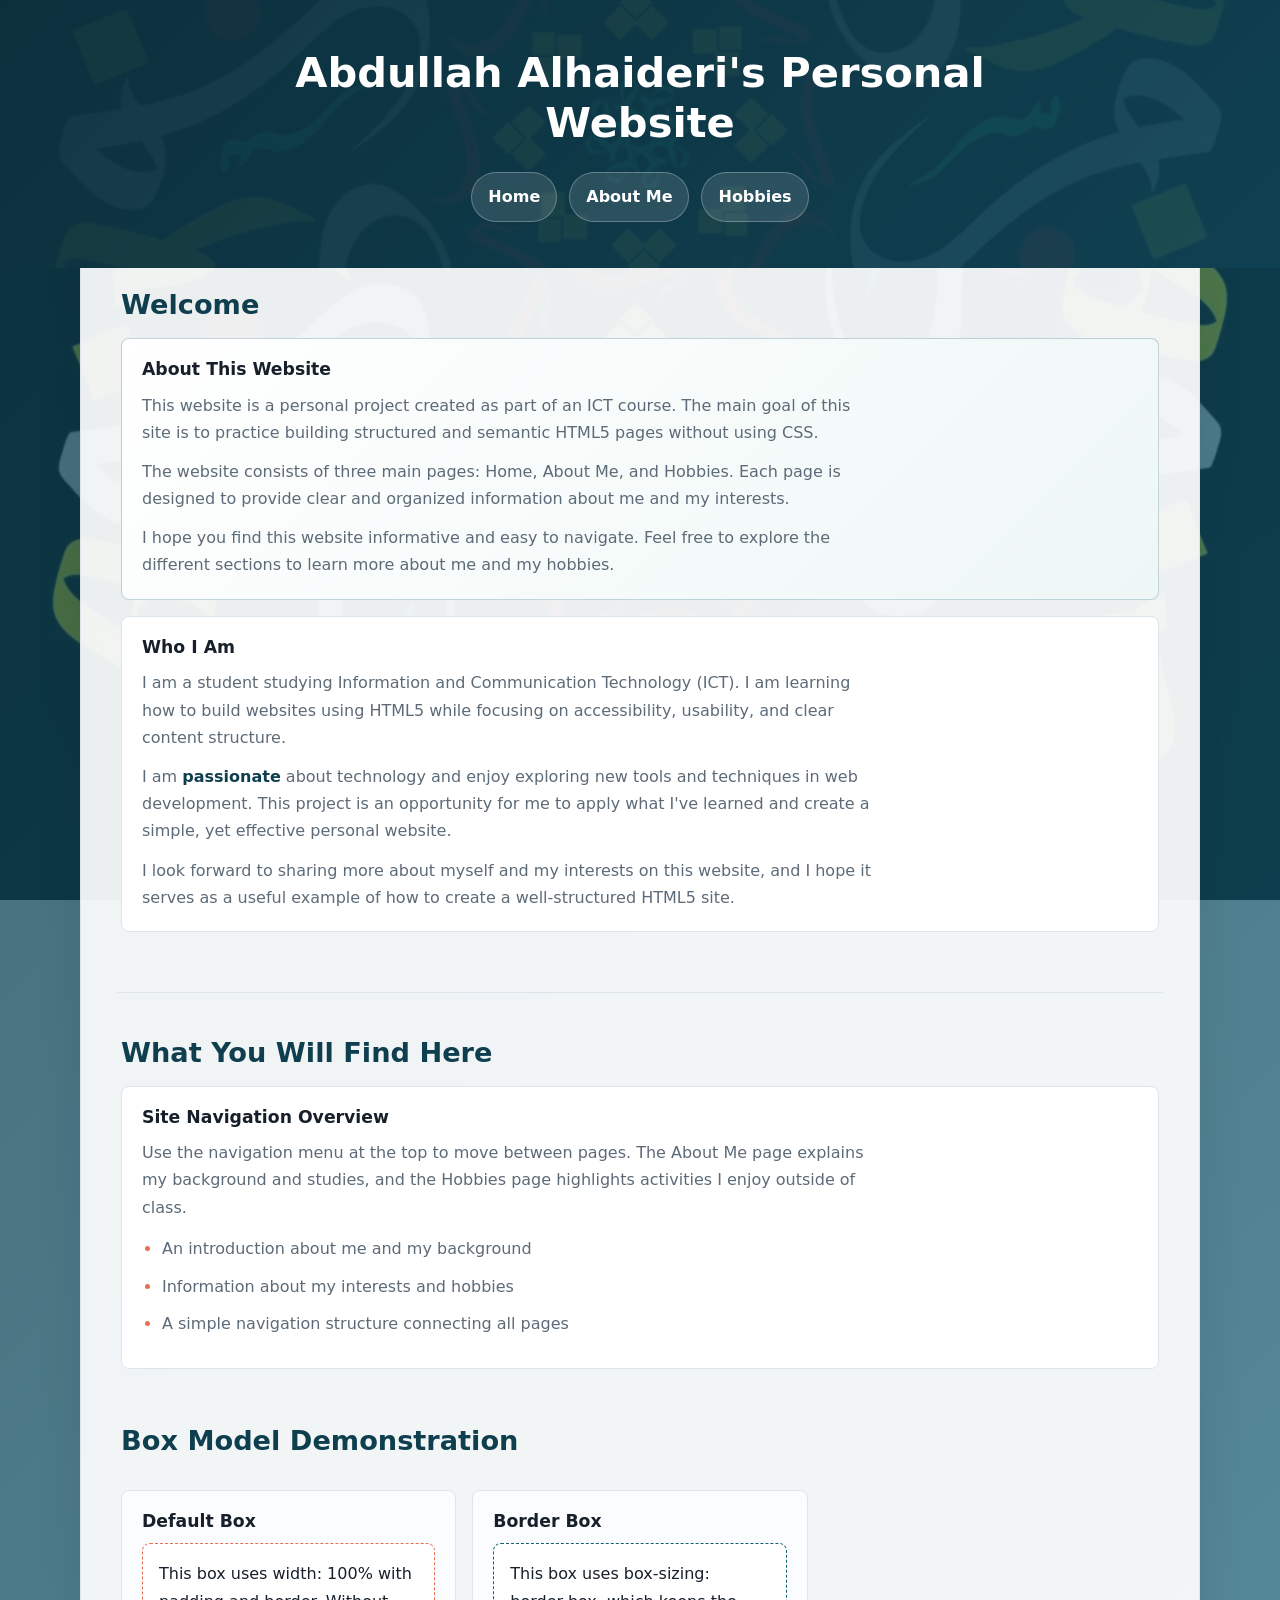
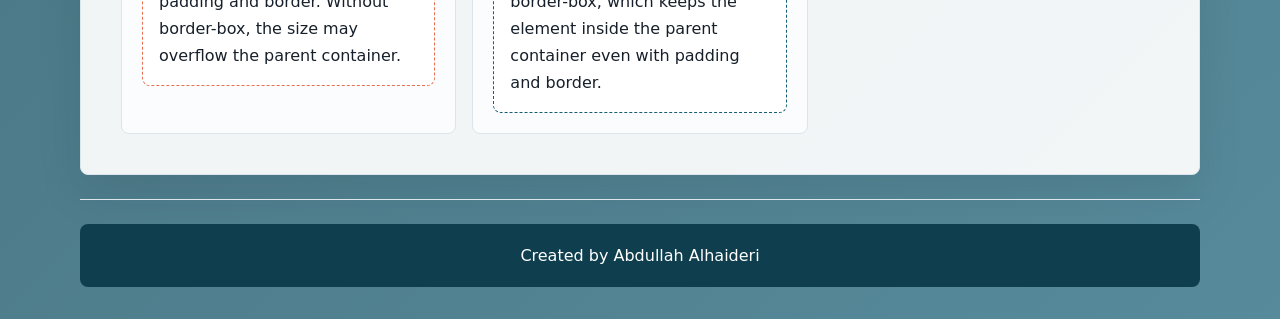
==== commit d6ece187: "update calligraphy background" ====
--- a/index.html
+++ b/index.html
@@ -6,14 +6,14 @@
     <meta name="author" content="Abdullah Alhaideri">
     <meta name="description" content="A simple personal website built with HTML5 semantic elements.">
     <title>Abdullah Alhaideri - Home</title>
-    <link rel="stylesheet" href="css/style.css">
+    <link rel="stylesheet" href="css/style.css?v=2">
     
     <script type="application/ld+json">
 {
   "@context": "https://schema.org",
   "@type": "WebSite",
   "name": "Abdullah Alhaideri's Personal Website",
-  "url": "https://abod859.github.io/web_dev_2026/",
+  "url": "https://alhaideri.github.io/web_dev_2026/",
   "description": "A personal website built with HTML5 semantic elements as part of an ICT course.",
   "author": {
     "@type": "Person",
@@ -30,17 +30,17 @@
     {
       "@type": "WebPage",
       "name": "Home",
-      "url": "https://abod859.github.io/web_dev_2026/index.html"
+      "url": "https://alhaideri.github.io/web_dev_2026/index.html"
     },
     {
       "@type": "WebPage",
       "name": "About Me",
-      "url": "https://abod859.github.io/web_dev_2026/about.html"
+      "url": "https://alhaideri.github.io/web_dev_2026/about.html"
     },
     {
       "@type": "WebPage",
       "name": "Hobbies",
-      "url": "https://abod859.github.io/web_dev_2026/hobbies.html"
+      "url": "https://alhaideri.github.io/web_dev_2026/hobbies.html"
     }
   ]
 }
--- a/css/style.css
+++ b/css/style.css
@@ -27,8 +27,8 @@
   min-height: 100vh;
   margin: 0;
   background:
-    linear-gradient(135deg, rgba(21, 94, 117, 0.08), rgba(232, 111, 81, 0.08)),
-    var(--bg);
+    linear-gradient(135deg, rgba(15, 63, 79, 0.78), rgba(21, 94, 117, 0.72)),
+    url("../media/calligraphy_large.jpg") center / cover fixed;
   color: var(--text);
   font-size: 1rem;
   line-height: 1.7;
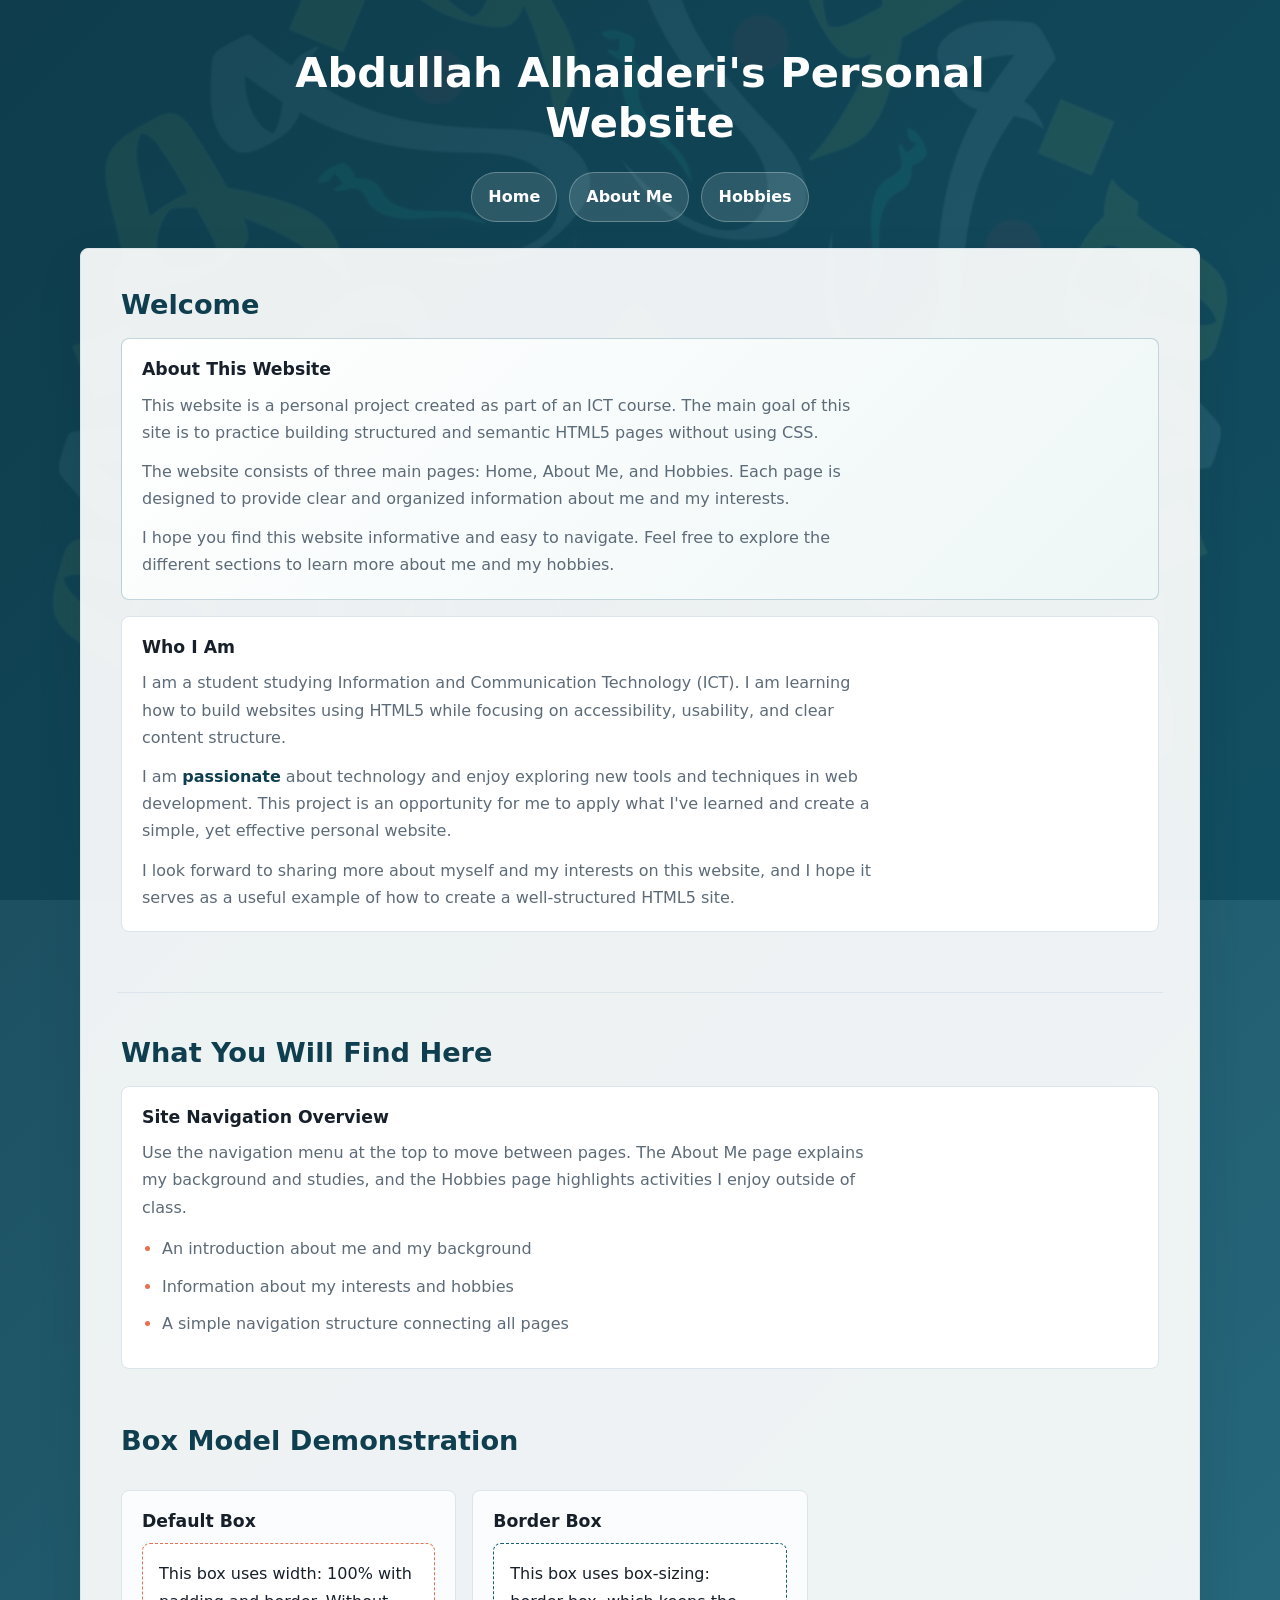
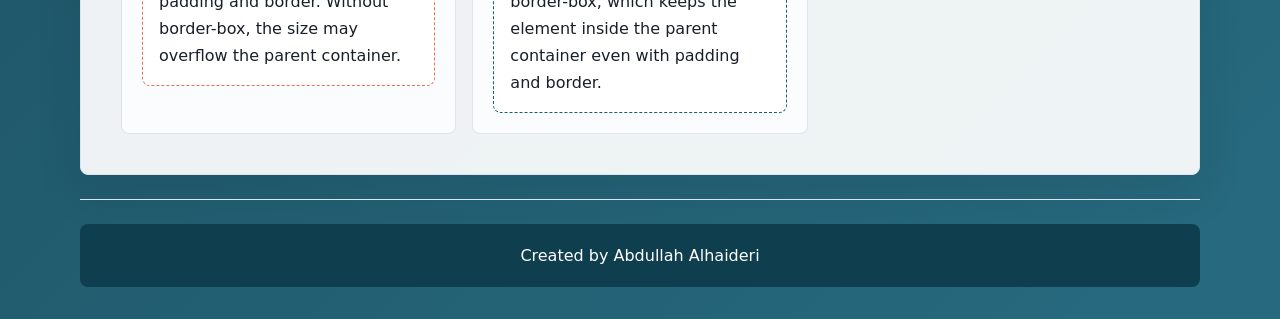
==== commit 34f53f24: "make header and side background seamless" ====
--- a/index.html
+++ b/index.html
@@ -6,7 +6,7 @@
     <meta name="author" content="Abdullah Alhaideri">
     <meta name="description" content="A simple personal website built with HTML5 semantic elements.">
     <title>Abdullah Alhaideri - Home</title>
-    <link rel="stylesheet" href="css/style.css?v=2">
+    <link rel="stylesheet" href="css/style.css?v=3">
     
     <script type="application/ld+json">
 {
--- a/css/style.css
+++ b/css/style.css
@@ -27,7 +27,7 @@
   min-height: 100vh;
   margin: 0;
   background:
-    linear-gradient(135deg, rgba(15, 63, 79, 0.78), rgba(21, 94, 117, 0.72)),
+    linear-gradient(135deg, rgba(15, 63, 79, 0.96), rgba(21, 94, 117, 0.92)),
     url("../media/calligraphy_large.jpg") center / cover fixed;
   color: var(--text);
   font-size: 1rem;
@@ -40,16 +40,11 @@
   padding: 3rem 1.5rem 2.25rem;
   color: #ffffff;
   text-align: center;
-  background:
-    linear-gradient(135deg, rgba(15, 63, 79, 0.96), rgba(21, 94, 117, 0.92)),
-    url("../media/calligraphy_large.jpg") center / cover;
+  background: transparent;
 }
 
 body > header::before {
-  content: "";
-  position: absolute;
-  inset: 0;
-  background: rgba(9, 24, 32, 0.35);
+  content: none;
 }
 
 body > header > * {
